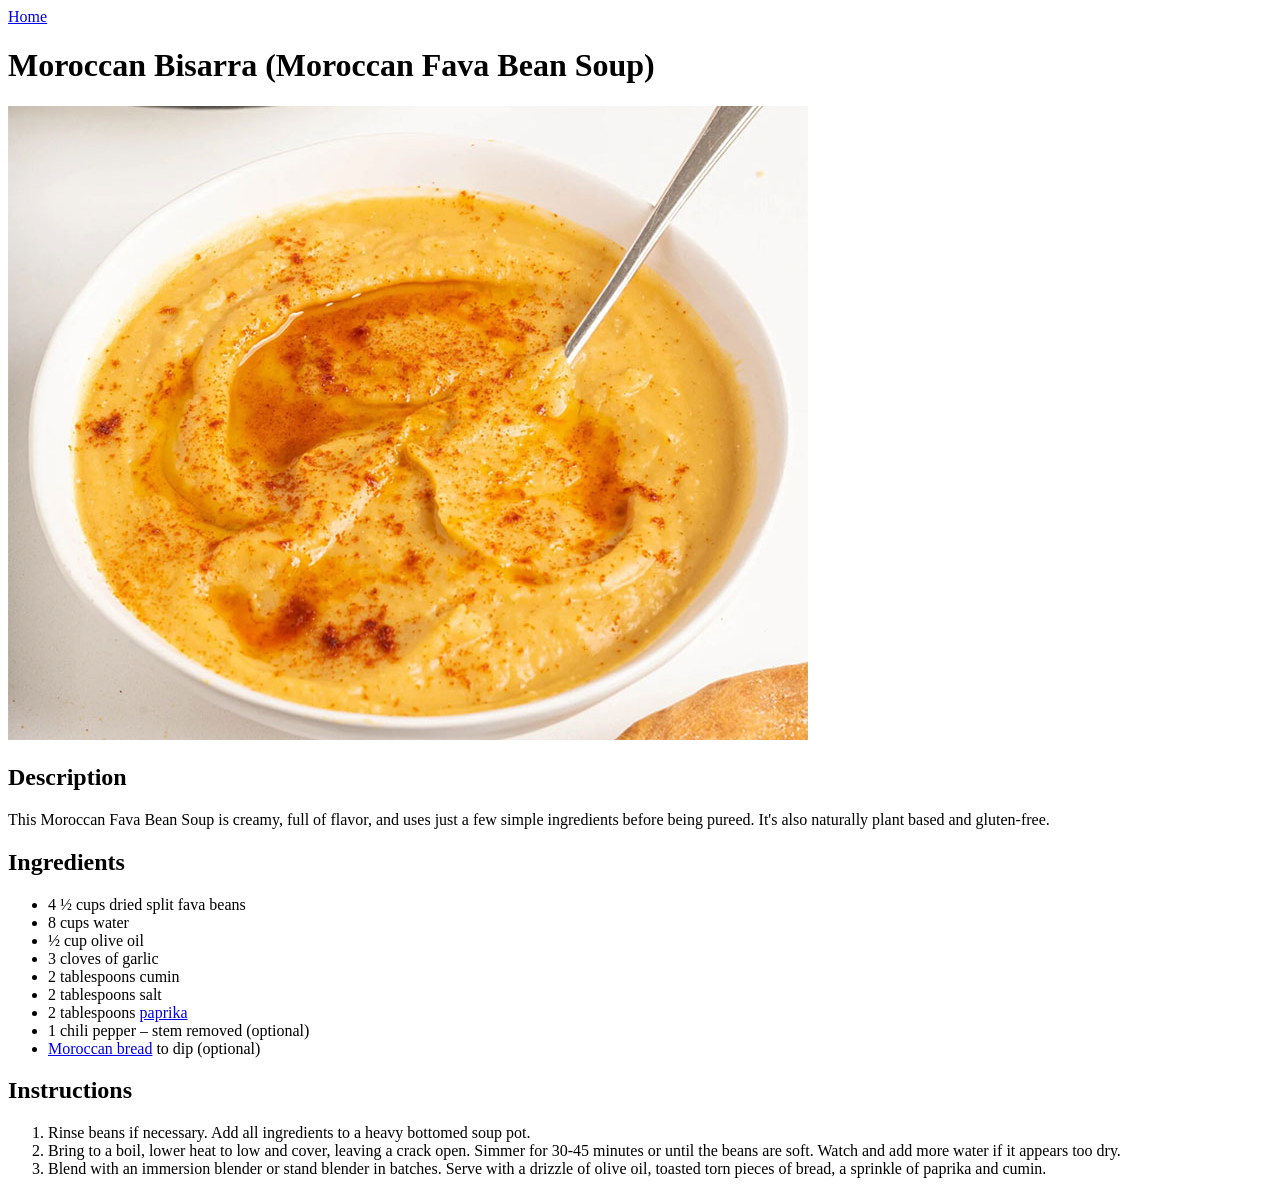
==== recipes/bisarra.html @ ebfe53e3 "Add initial recipe pages and related information" ====
<!DOCTYPE html>
<html lang="en">
<head>
    <meta charset="UTF-8">
    <meta name="viewport" content="width=device-width, initial-scale=1.0">
    <title>Moroccan Bisarra</title>
</head>
<body>
  <a href="../index.html">Home</a>
  <h1>Moroccan Bisarra (Moroccan Fava Bean Soup)</h1>
  <img src="../images/bisarra.jpg" alt="Moroccan Fava Bean Soup (Bisarra)." width="800" height="634">
  <h2>Description</h2>
  <p>This Moroccan Fava Bean Soup is creamy, full of flavor, and uses just a few simple ingredients before being pureed. It's also naturally plant based and gluten-free.</p>
  <h2>Ingredients</h2>
  <ul>
    <li>4 ½ cups dried split fava beans</li>
    <li>8 cups water</li>       
    <li>½ cup olive oil</li>
    <li>3 cloves of garlic</li>
    <li>2 tablespoons cumin</li>
    <li>2 tablespoons salt</li>
    <li>2 tablespoons <a href="./homemade-paprika.html">paprika</a></li>
    <li>1 chili pepper – stem removed (optional)</li>
    <li><a href="./moroccan-bread.html">Moroccan bread</a> to dip (optional)</li>

  </ul>
  <h2>Instructions</h2>
  <ol>
    <li>Rinse beans if necessary. Add all ingredients to a heavy bottomed soup pot.</li>
    <li>Bring to a boil, lower heat to low and cover, leaving a crack open. Simmer for 30-45 minutes or until the beans are soft. Watch and add more water if it appears too dry.</li>
    <li>Blend with an immersion blender or stand blender in batches. Serve with a drizzle of olive oil, toasted torn pieces of bread, a sprinkle of paprika and cumin.</li>
  </ol>

</body>
</html>
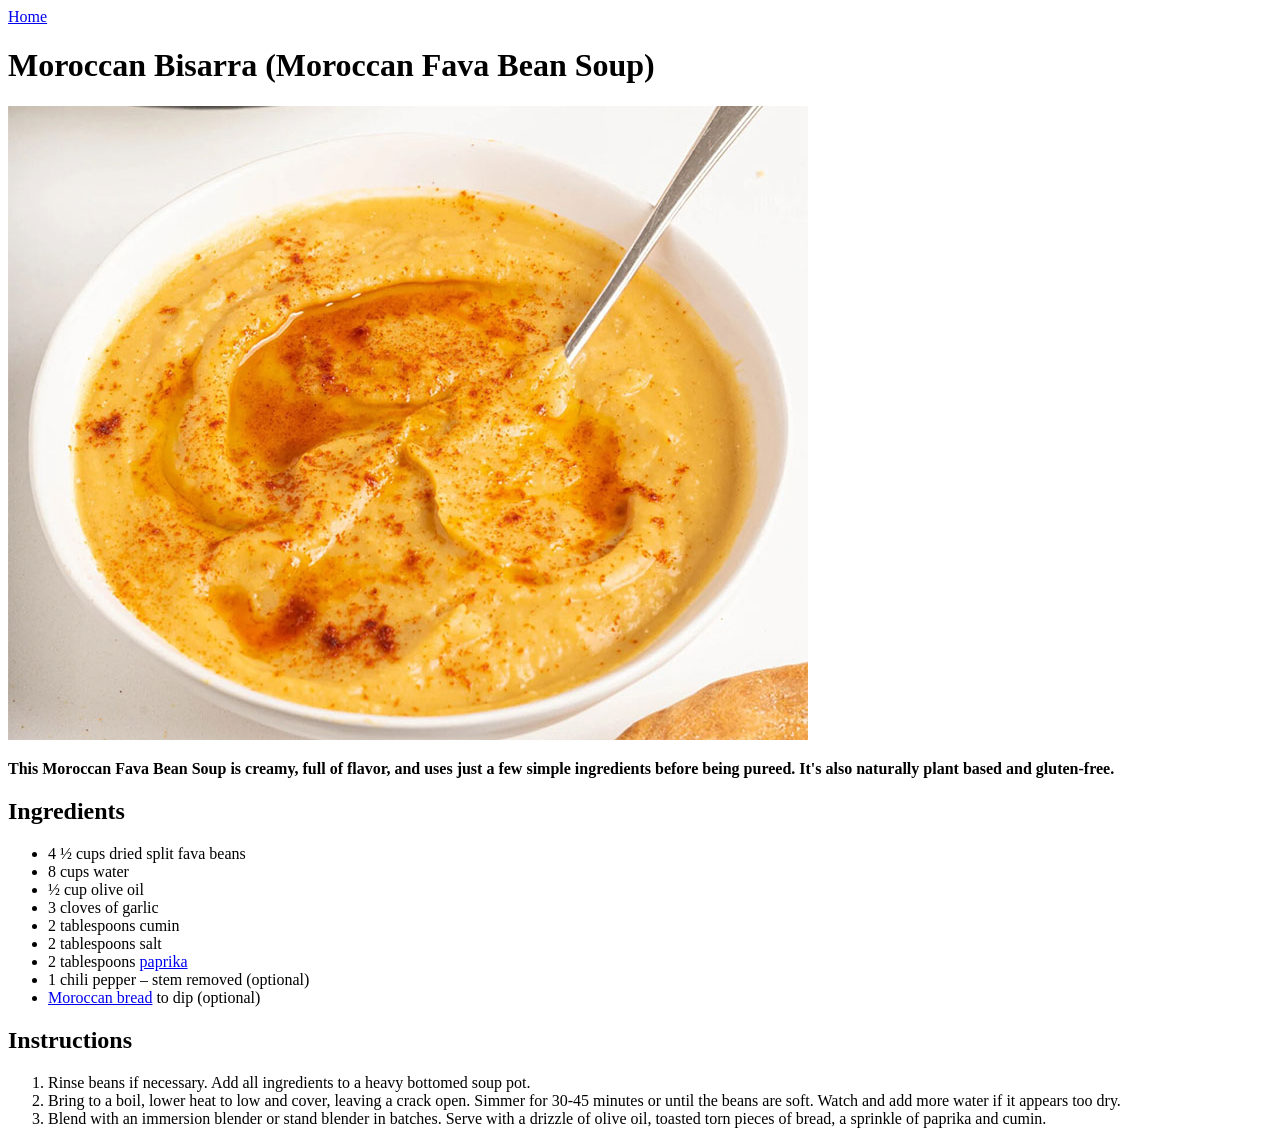
==== commit 53684406: "change and polish recipe pages and add more information and volume to the index homepage" ====
--- a/recipes/bisarra.html
+++ b/recipes/bisarra.html
@@ -3,14 +3,13 @@
 <head>
     <meta charset="UTF-8">
     <meta name="viewport" content="width=device-width, initial-scale=1.0">
-    <title>Moroccan Bisarra</title>
+    <title>Bisarra</title>
 </head>
 <body>
   <a href="../index.html">Home</a>
   <h1>Moroccan Bisarra (Moroccan Fava Bean Soup)</h1>
-  <img src="../images/bisarra.jpg" alt="Moroccan Fava Bean Soup (Bisarra)." width="800" height="634">
-  <h2>Description</h2>
-  <p>This Moroccan Fava Bean Soup is creamy, full of flavor, and uses just a few simple ingredients before being pureed. It's also naturally plant based and gluten-free.</p>
+  <img src="../images/bisarra.jpg" alt="The Moroccan Fava Bean Soup (Bisarra)." width="800" height="634">
+  <p><strong>This Moroccan Fava Bean Soup is creamy, full of flavor, and uses just a few simple ingredients before being pureed. It's also naturally plant based and gluten-free.</strong></p>
   <h2>Ingredients</h2>
   <ul>
     <li>4 ½ cups dried split fava beans</li>
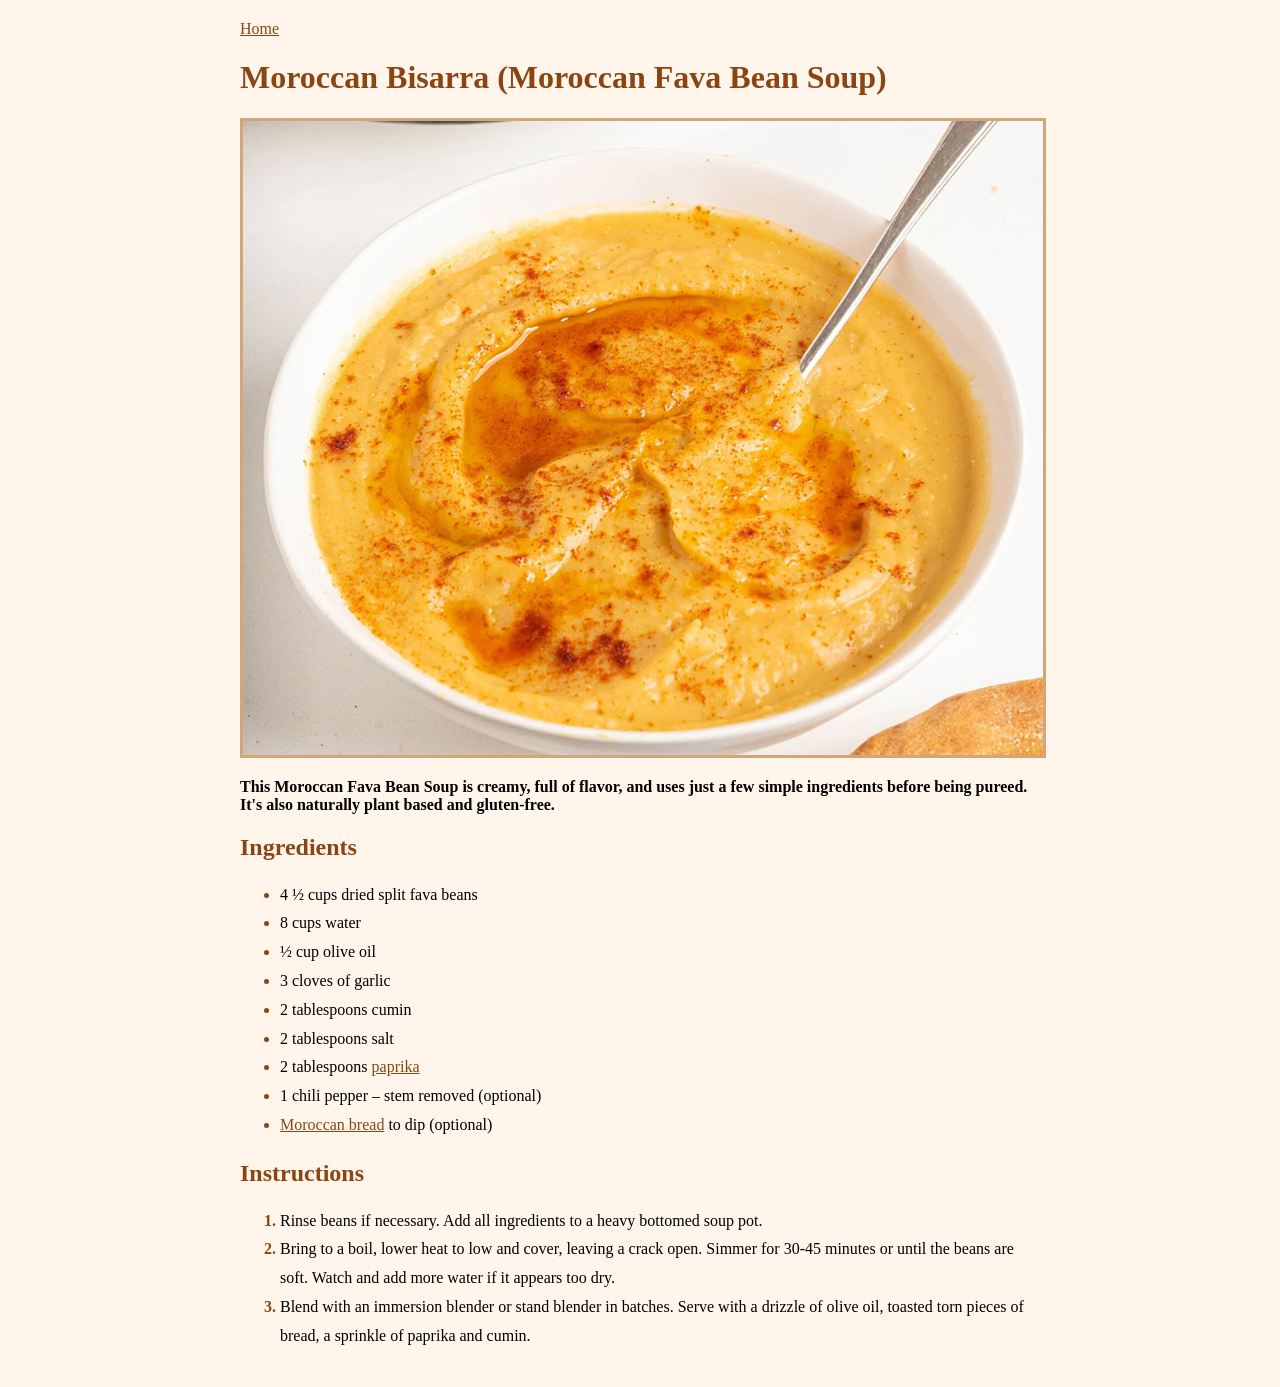
==== commit 80f875f1: "Add css to the project and optimize website appearance" ====
--- a/recipes/bisarra.html
+++ b/recipes/bisarra.html
@@ -1,5 +1,6 @@
 <!DOCTYPE html>
 <html lang="en">
+<link rel="stylesheet" href="bisarra.css">
 <head>
     <meta charset="UTF-8">
     <meta name="viewport" content="width=device-width, initial-scale=1.0">
--- a/recipes/bisarra.css
+++ b/recipes/bisarra.css
@@ -0,0 +1,33 @@
+body {
+  font-family: Georgia, serif;
+  max-width: 800px;
+  margin: 0 auto;
+  padding: 20px;
+  background-color: #fff5eb;
+}
+
+h1, h2 {
+  color: #8b4513;
+}
+
+a {
+  color: #8b4513;
+}
+
+img {
+  border: 3px solid #d2a679;
+}
+
+ul, ol {
+  line-height: 1.8;
+}
+
+ul li::marker {
+  color: #8b4513;
+  font-weight: bold;
+}
+
+ol li::marker {
+  color: #8b4513; 
+  font-weight: bold;
+}
